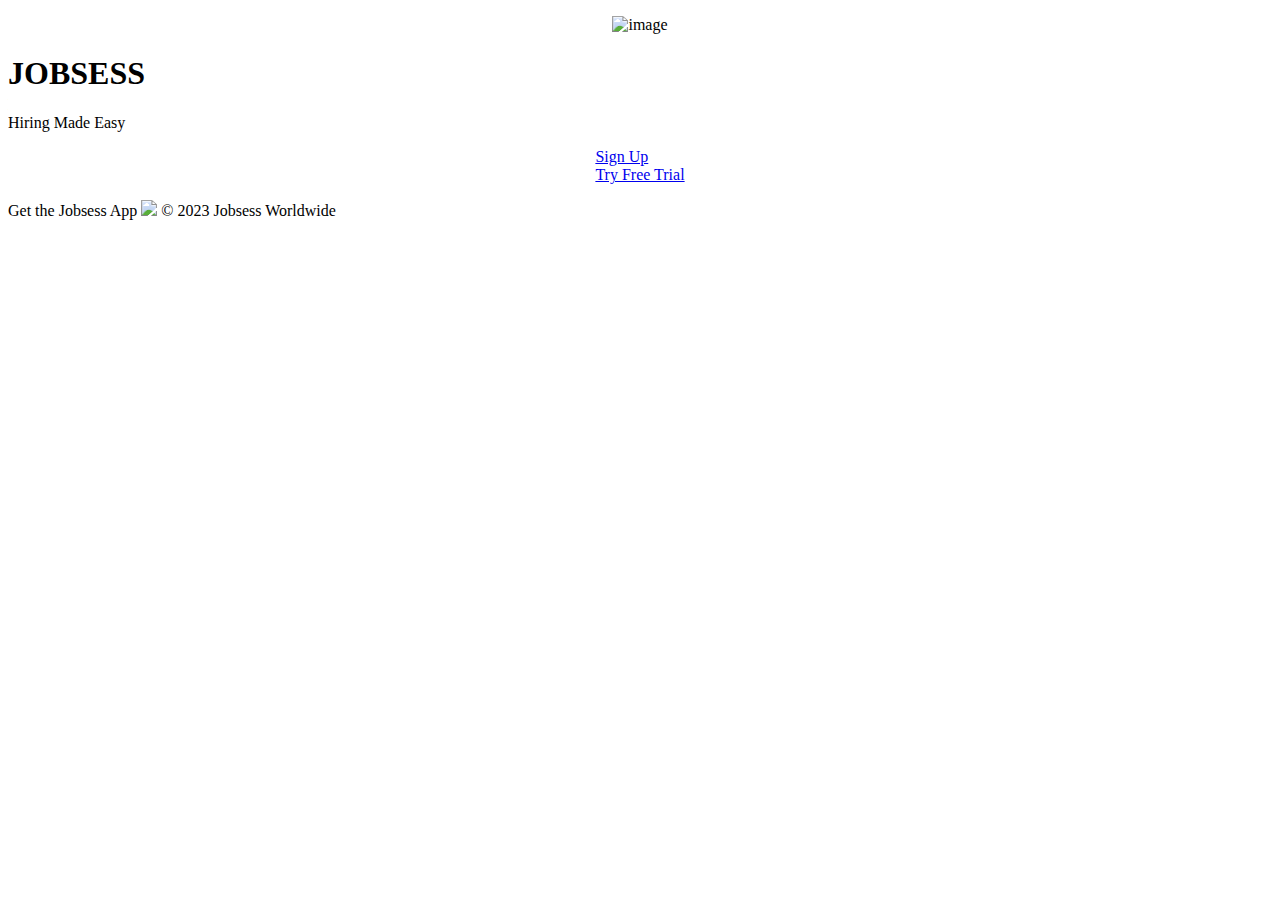
==== index.html @ 71092ae3 "first commit" ====
<!DOCTYPE html>
<html>
  <head>
    <meta charset="UTF-8">
    <meta name="viewport" content="width=device-width, initial-scale=1.0">
    <title>Onboarding Screen</title>
    <link rel="stylesheet" href="css/app.css"> <!-- External CSS file for index page styling -->
    <link rel="stylesheet" href="css/foundation.css"> <!-- External CSS file for foundation framework -->
    <link rel="stylesheet" href="css/foundation.min.css"> <!-- External CSS file for minified foundation framework -->
    <!-- Preconnect to the fonts.gstatic.com domain for improved font loading performance -->
    <link rel="preconnect" href="https://fonts.gstatic.com" crossorigin>
    <!-- Import the Poppins font family from Google Fonts -->
    <link href="https://fonts.googleapis.com/css2?family=Poppins:wght@300;500;700;900&display=swap" rel="stylesheet">
    <!-- Internal CSS -->
    <style>
      /* Center the image */
      .center-image {
        display: flex;
        justify-content: center;
      }
      /* Center the buttons and add top margin */
      .center-buttons {
        display: flex;
        justify-content: center;
        margin-top: 1rem;
      }
    </style>
  </head>
  <body class="grid-container">
    <main class="grid-x">

      <!-- Responsive Grid for Onboarding Screen -->
      <article class="cell small-12 medium-12 large-12">

        <figure class="center-image">
          <img src="images/hire.jpg" alt="image">
        </figure>

        <h1>JOBSESS</h1>
        <p id="para1">Hiring Made Easy</p>

        <section class="center-buttons">
          <!-- Responsive Grid for Buttons -->
          <section class="grid-x grid-padding-x small-up-1 medium-up-1 large-up-2">

            <section>
              <a class="button1" href="home.html">Sign Up</a><br>
            </section>

            <section>
              <a class="button2" href="#">Try Free Trial</a>
            </section>

          </section>
        </section>

      </article>

    </main>

    <!-- Footer Section -->
    <footer>
      <p>Get the Jobsess App
        <img class="appstore" src="images/app-store-old.png">
        © 2023 Jobsess Worldwide</p>
    </footer>

  </body>
</html>
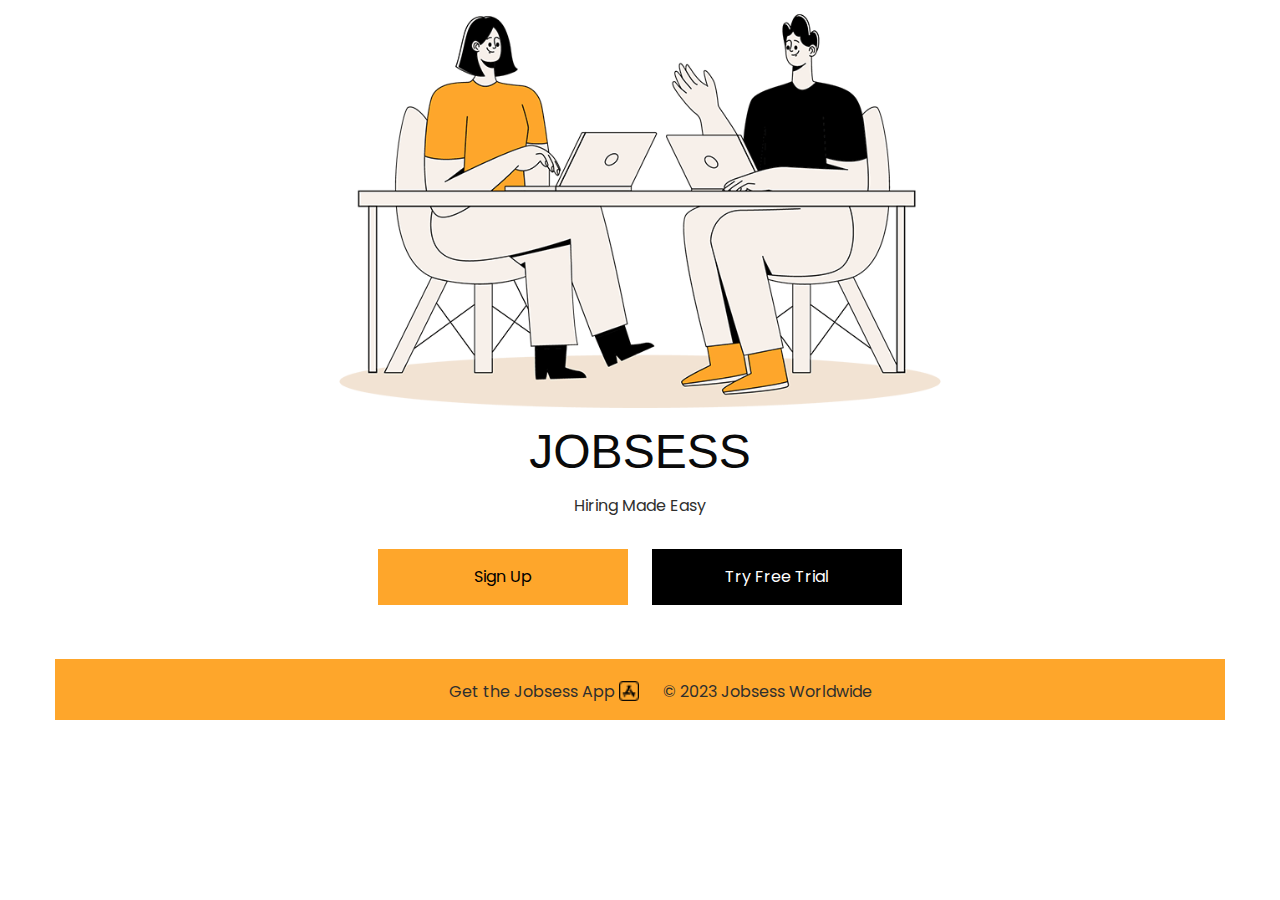
==== commit a3acb4df: "init" ====
--- a/index.html
+++ b/index.html
@@ -33,7 +33,7 @@
       <article class="cell small-12 medium-12 large-12">
 
         <figure class="center-image">
-          <img src="images/hire.jpg" alt="image">
+          <img src="images/sign-in.png" alt="image" width="100%">
         </figure>
 
         <h1>JOBSESS</h1>
@@ -64,7 +64,11 @@
         <img class="appstore" src="images/app-store-old.png">
         © 2023 Jobsess Worldwide</p>
     </footer>
-
+    <!-- Javascript Includes -->
+    <script src="js/vendor/jquery.js"></script>
+    <script src="js/vendor/what-input.js"></script>
+    <script src="js/vendor/foundation.js"></script>
+    <script src="js/app.js"></script>
   </body>
 </html>
 
--- a/css/app.css
+++ b/css/app.css
@@ -0,0 +1,256 @@
+/* External CSS */
+
+/* Styling the whole page font */
+* {
+  font-family: "poppins", sans-serif;
+}
+
+/* Styling for the header section */
+header {
+  display: flex;
+  background-color: #FED22E;
+}
+
+img {
+  width: auto;
+}
+
+/* Styling for the logo image */
+#logo {
+  display: block;
+  margin-top: 26px;
+  margin-left: 15px;
+  width: 125px;
+  height: auto;
+}
+
+/* Styling for the grid container */
+.grid-container {
+  margin-top: 0px;
+}
+
+/* Styling for the navigation menu */
+nav ul.menu {
+  list-style: none;
+  padding: 0;
+  margin: 0;
+}
+
+nav ul.menu li {
+  display: inline-block;
+}
+
+nav ul.menu li a {
+  display: block;
+  padding: 30px;
+  text-decoration: none;
+  color: #ffffff;
+}
+
+/* Styling for headings and paragraphs */
+h1,
+h2,
+p {
+  text-align: center;
+  margin-top: 10px;
+}
+
+p {
+  color: #2f2f2e;
+}
+
+/* Styling for the selected text */
+::selection {
+  color: #e5e5e5;
+  background: #FED22E;
+}
+
+/* Styling for the sidebar */
+.sidebar {
+  border: 1px solid #ccc;
+  padding: 10px;
+}
+
+.menu-vertical {
+  list-style-type: none;
+  padding: 0;
+}
+
+.menu-vertical li {
+  margin-bottom: 5px;
+}
+
+.menu-vertical li a {
+  text-decoration: none;
+  color: #745EDA;
+}
+
+.menu-vertical li a:hover {
+  color: #FED22E;
+}
+
+/* Styling for button class "button1" and "button2" */
+.button1,
+.button2 {
+  align-items: center;
+  width: 250px;
+  display: inline-block;
+  padding: 16px 32px;
+  text-align: center;
+  font-size: 16px;
+  margin: 14px 12px;
+  text-decoration: none;
+  cursor: pointer;
+}
+
+.button1 {
+  background-color: #fea62b;
+  border: none;
+  color: rgb(0, 0, 0);
+}
+
+.button1:hover {
+  color: #ffffff;
+  opacity: 1;
+}
+
+.button2 {
+  background-color: #000000;
+  color: #ffffff;
+}
+
+.button2:hover {
+  color: #fea62b;
+  opacity: 1;
+}
+
+/* Styling for cards */
+.card {
+  background-color: #fea62b;
+  border-radius: 5px;
+  padding: 20px;
+  margin: 20px;
+}
+
+/* Styling for content areas */
+.content {
+  margin-bottom: 20px;
+}
+
+/* Styling for the footer section */
+footer {
+  color: #000000;
+  background-color: #fea62b;
+  display: flex;
+  justify-content: center;
+  align-items: center;
+  padding-top: 50px;
+  margin-top: 40px;
+  padding-top: 20px;
+  padding-left: 40px;
+  text-align: center;
+}
+
+.appstore {
+  padding-bottom: 2px;
+  margin-right: 20px;
+  width: 20px;
+  height: auto;
+}
+
+/* Responsive menu */
+.topbar-responsive {
+  background: #fea62b;
+  padding: 1rem 1.5rem;
+}
+
+.topbar-responsive .topbar-responsive-logo {
+  color: #fff;
+  vertical-align: middle;
+}
+
+.topbar-responsive .menu {
+  background: #fea62b;
+}
+
+.topbar-responsive .menu li:last-of-type {
+  margin-right: 0;
+}
+
+.topbar-responsive .menu a {
+  color: #fff;
+  transition: color 0.15s ease-in;
+}
+
+.topbar-responsive .menu a:hover {
+  color: #000;
+}
+
+@media screen and (max-width: 39.9375em) {
+  .topbar-responsive .menu a {
+    padding: 0.875rem 0;
+  }
+}
+
+.topbar-responsive .menu .topbar-responsive-button {
+  color: #fff;
+  border-color: #fff;
+  border-radius: 5000px;
+  transition: color 0.15s ease-in, border-color 0.15s ease-in;
+}
+
+.topbar-responsive .menu .topbar-responsive-button:hover {
+  color: #000;
+  border-color: #000;
+}
+
+@media screen and (max-width: 39.9375em) {
+  .topbar-responsive {
+    padding: 0.75rem;
+  }
+
+  .topbar-responsive .top-bar-title {
+    position: relative;
+    width: 100%;
+  }
+
+  .topbar-responsive .top-bar-title span {
+    position: absolute;
+    right: 0;
+    border: 1px solid #000;
+    border-radius: 5px;
+    padding: 0.25rem 0.45rem;
+    top: 50%;
+    transform: translateY(-50%);
+  }
+
+  .topbar-responsive .top-bar-title span .menu-icon {
+    margin-bottom: 4px;
+  }
+}
+
+@keyframes fadeIn {
+  from {
+    opacity: 0;
+  }
+  to {
+    opacity: 1;
+  }
+}
+
+@keyframes slideDown {
+  0% {
+    transform: translateY(-100%);
+  }
+  100% {
+    transform: translateY(0%);
+  }
+}
+
+@media only screen and (max-width: 100%) {
+  .topbar-responsive-links {
+    animation-fill-mode: both;
+    animation-duration: 0.5s;
+    width: 100%;
+  }
+}
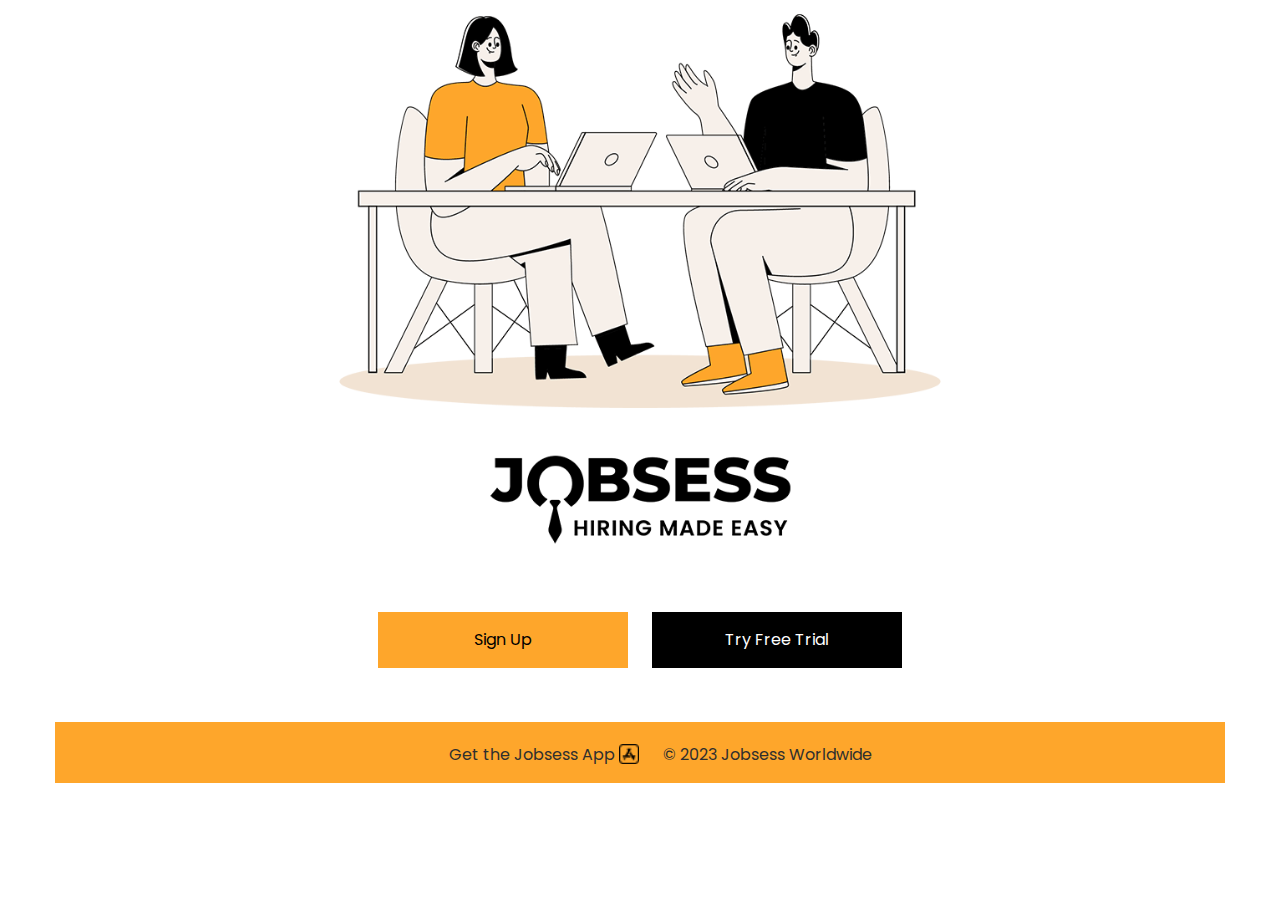
==== commit 206a6101: "init commit" ====
--- a/index.html
+++ b/index.html
@@ -4,13 +4,16 @@
     <meta charset="UTF-8">
     <meta name="viewport" content="width=device-width, initial-scale=1.0">
     <title>Onboarding Screen</title>
-    <link rel="stylesheet" href="css/app.css"> <!-- External CSS file for index page styling -->
-    <link rel="stylesheet" href="css/foundation.css"> <!-- External CSS file for foundation framework -->
-    <link rel="stylesheet" href="css/foundation.min.css"> <!-- External CSS file for minified foundation framework -->
-    <!-- Preconnect to the fonts.gstatic.com domain for improved font loading performance -->
+
+    <!-- External CSS -->
+    <link rel="stylesheet" href="css/app.css"> <!-- Index page styling -->
+    <link rel="stylesheet" href="css/foundation.css"> <!-- Foundation framework -->
+    <link rel="stylesheet" href="css/foundation.min.css"> <!-- Minified Foundation framework -->
+
+    <!-- Font Imports -->
     <link rel="preconnect" href="https://fonts.gstatic.com" crossorigin>
-    <!-- Import the Poppins font family from Google Fonts -->
     <link href="https://fonts.googleapis.com/css2?family=Poppins:wght@300;500;700;900&display=swap" rel="stylesheet">
+
     <!-- Internal CSS -->
     <style>
       /* Center the image */
@@ -29,24 +32,28 @@
   <body class="grid-container">
     <main class="grid-x">
 
-      <!-- Responsive Grid for Onboarding Screen -->
+      <!-- Onboarding Screen -->
       <article class="cell small-12 medium-12 large-12">
 
+        <!-- Centered Image -->
         <figure class="center-image">
           <img src="images/sign-in.png" alt="image" width="100%">
         </figure>
 
-        <h1>JOBSESS</h1>
-        <p id="para1">Hiring Made Easy</p>
+        <!-- Logo -->
+        <img src="images/logo.png" alt="logo" width="100%">
 
+        <!-- Centered Buttons -->
         <section class="center-buttons">
-          <!-- Responsive Grid for Buttons -->
+          <!-- Buttons Grid -->
           <section class="grid-x grid-padding-x small-up-1 medium-up-1 large-up-2">
 
+            <!-- Sign Up Button -->
             <section>
               <a class="button1" href="home.html">Sign Up</a><br>
             </section>
 
+            <!-- Free Trial Button -->
             <section>
               <a class="button2" href="#">Try Free Trial</a>
             </section>
@@ -57,18 +64,12 @@
       </article>
 
     </main>
-
-    <!-- Footer Section -->
-    <footer>
+    <footer class="footer">
       <p>Get the Jobsess App
         <img class="appstore" src="images/app-store-old.png">
-        © 2023 Jobsess Worldwide</p>
+        © 2023 Jobsess Worldwide
+      </p>
     </footer>
-    <!-- Javascript Includes -->
-    <script src="js/vendor/jquery.js"></script>
-    <script src="js/vendor/what-input.js"></script>
-    <script src="js/vendor/foundation.js"></script>
-    <script src="js/app.js"></script>
   </body>
 </html>
 
